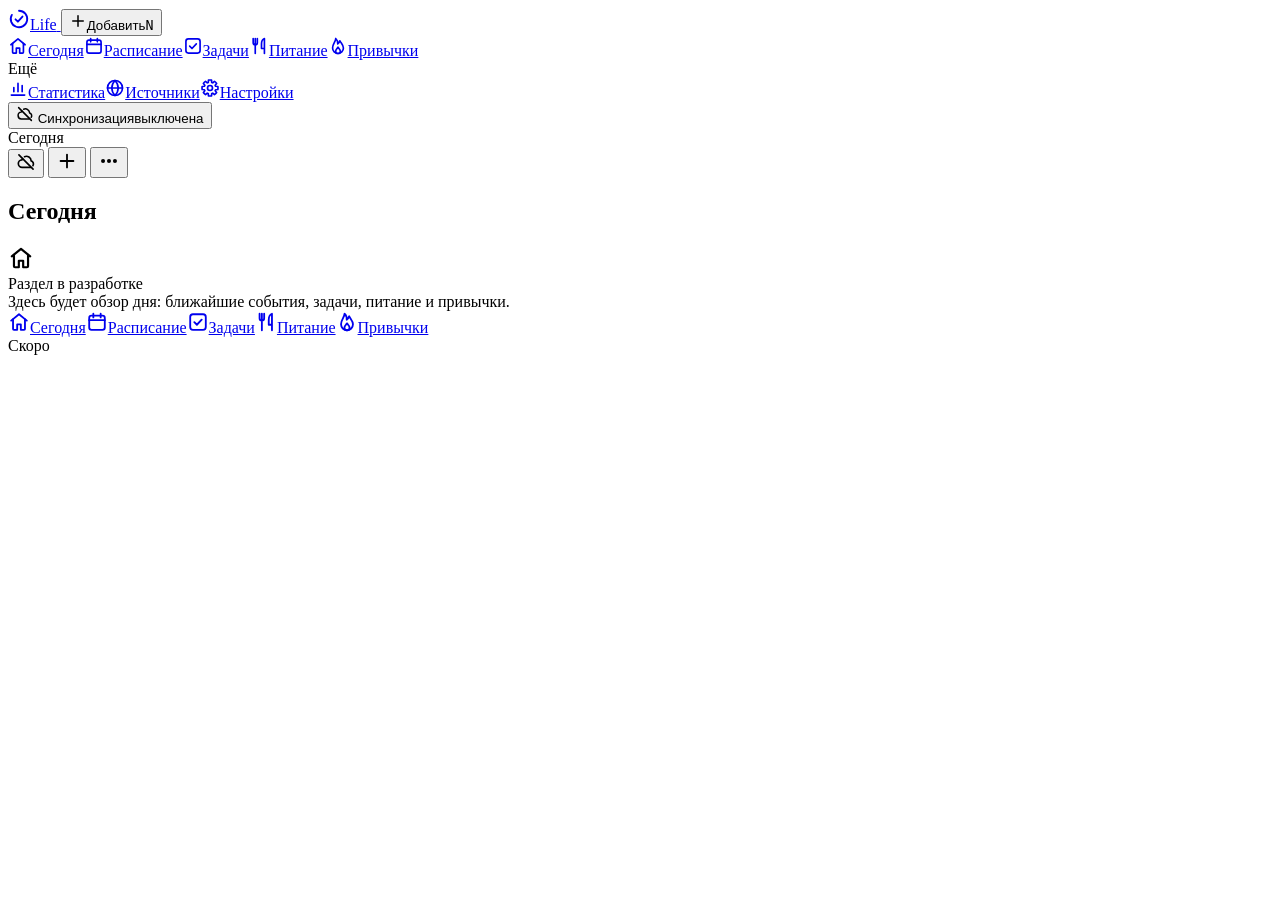
==== life/index.html @ 6d3d7e68 "life: WIP — оболочка, роутер, UI-библиотека, манифест, тесты логики Co-Authored-By: Claude Opus 5.5 " ====
<!doctype html>
<html lang="ru" data-theme="dark">
<head>
<meta charset="utf-8">
<meta name="viewport" content="width=device-width, initial-scale=1, viewport-fit=cover">
<title>Life</title>
<meta name="description" content="Life — личный менеджер: расписание и пары, задачи, питание, вода, привычки и напоминания. Работает офлайн на телефоне и ПК.">
<meta name="color-scheme" content="dark light">
<meta name="theme-color" content="#000000" media="(prefers-color-scheme: dark)">
<meta name="theme-color" content="#f4f4f1" media="(prefers-color-scheme: light)">
<link rel="manifest" href="./manifest.webmanifest">
<link rel="icon" href="./icons/icon.svg" type="image/svg+xml">
<link rel="icon" href="./icons/icon-192.png" type="image/png" sizes="192x192">
<link rel="apple-touch-icon" href="./icons/apple-180.png">
<meta name="apple-mobile-web-app-capable" content="yes">
<meta name="mobile-web-app-capable" content="yes">
<meta name="apple-mobile-web-app-status-bar-style" content="black-translucent">
<meta name="apple-mobile-web-app-title" content="Life">
<meta name="format-detection" content="telephone=no">

<!-- Шрифт Rubik: подгружается без блокировки отрисовки; офлайн — системные шрифты. -->
<link rel="preconnect" href="https://fonts.googleapis.com">
<link rel="preconnect" href="https://fonts.gstatic.com" crossorigin>
<link rel="stylesheet" href="https://fonts.googleapis.com/css2?family=Rubik:wght@400;500;600;700&display=swap" crossorigin="anonymous" media="print" onload="this.media='all'">

<script>
  // Тема до загрузки стилей — без «вспышки». Настоящие настройки хранятся в IndexedDB.
  (function () {
    try {
      var t = localStorage.getItem('life-theme');
      if (t === 'dark' || t === 'light' || t === 'auto') document.documentElement.setAttribute('data-theme', t);
    } catch (e) { /* localStorage недоступен */ }
  })();
  // Ошибки загрузки модулей (до запуска приложения) — показываем человеку, а не белый экран.
  window.addEventListener('error', function (e) {
    if (window.__lifeBooted) return;
    var t = e && e.target;
    var isScript = t && t.tagName === 'SCRIPT';
    if (!isScript && !(e && e.message)) return;
    var view = document.getElementById('view');
    if (!view) return;
    var msg = isScript ? 'Не удалось загрузить файл: ' + (t.src || '') : String(e.message || '');
    view.innerHTML = '';
    var box = document.createElement('div');
    box.className = 'boot-error';
    var h = document.createElement('b');
    h.textContent = 'Приложение не запустилось';
    var p = document.createElement('div');
    p.className = 'small';
    p.textContent = msg;
    var b = document.createElement('button');
    b.className = 'btn primary';
    b.type = 'button';
    b.textContent = 'Перезагрузить';
    b.onclick = function () { location.reload(); };
    box.append(h, p, b);
    view.append(box);
  }, true);
</script>
<link rel="stylesheet" href="./css/app.css">
<link rel="modulepreload" href="./js/app.js">
</head>
<body>
<div class="app" id="app">
  <aside class="sidebar" id="sidebar"></aside>
  <div class="main-col">
    <header class="topbar" id="topbar"></header>
    <main class="view" id="view" tabindex="-1">
      <div class="boot" aria-busy="true">
        <svg class="boot-logo" width="44" height="44" viewBox="0 0 24 24" fill="none" stroke="currentColor" stroke-width="2" stroke-linecap="round" stroke-linejoin="round" aria-hidden="true"><path d="M12 3a9 9 0 1 1-7.8 4.5"/><path d="m8.2 12.3 2.6 2.6 5-5.6"/></svg>
        <span>Загрузка…</span>
      </div>
    </main>
  </div>
  <nav class="tabbar" id="tabbar" aria-label="Основные разделы"></nav>
</div>
<div id="sheets"></div>
<div class="toasts" id="toasts" aria-live="polite"></div>

<noscript>
  <div class="noscript">
    <b>Нужен JavaScript</b>
    <p>Life — веб-приложение и без JavaScript не работает. Включите его в настройках браузера и обновите страницу.</p>
  </div>
</noscript>

<script type="module" src="./js/app.js"></script>
</body>
</html>
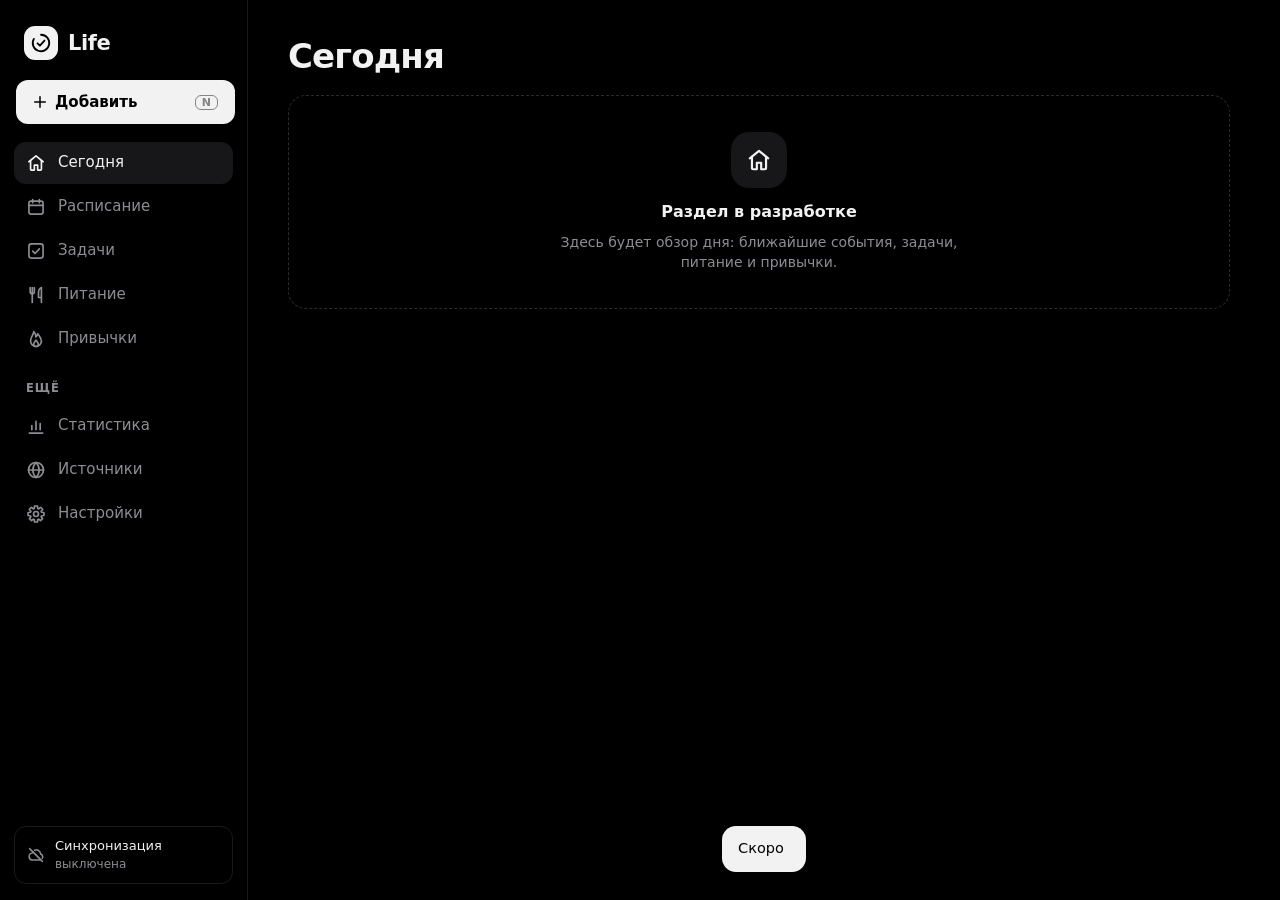
==== commit b863fd3e: "life: ядро интегрировано, CSS страниц, кеш Intl в zonedToMs Co-Authored-By: Claude Opus 5.5 <noreply" ====
--- a/life/index.html
+++ b/life/index.html
@@ -58,6 +58,14 @@
   }, true);
 </script>
 <link rel="stylesheet" href="./css/app.css">
+<link rel="stylesheet" href="./css/pages/today.css">
+<link rel="stylesheet" href="./css/pages/schedule.css">
+<link rel="stylesheet" href="./css/pages/tasks.css">
+<link rel="stylesheet" href="./css/pages/food.css">
+<link rel="stylesheet" href="./css/pages/habits.css">
+<link rel="stylesheet" href="./css/pages/stats.css">
+<link rel="stylesheet" href="./css/pages/sources.css">
+<link rel="stylesheet" href="./css/pages/settings.css">
 <link rel="modulepreload" href="./js/app.js">
 </head>
 <body>
--- a/life/css/app.css
+++ b/life/css/app.css
@@ -0,0 +1,1710 @@
+/* Life — дизайн-система.
+ * Тёмная тема по умолчанию (как sempik.github.io: чёрный фон, белый текст, Rubik),
+ * светлая — [data-theme=light], «как в системе» — [data-theme=auto] + prefers-color-scheme.
+ * Mobile-first; ≥ 900px — сайдбар вместо нижней панели.
+ */
+
+/* ===================================================================== */
+/* Токены                                                                */
+/* ===================================================================== */
+
+:root {
+  --font: "Rubik", system-ui, -apple-system, "Segoe UI", Roboto, "Helvetica Neue", Arial, sans-serif;
+  --font-num: var(--font);
+
+  --bg: #000000;
+  --bg-blur: rgba(0, 0, 0, 0.72);
+  --surface: #0e0e10;
+  --surface-2: #17171a;
+  --surface-3: #222226;
+  --line: #ffffff1a;
+  --line-2: #ffffff2b;
+  --text: #f2f2f2;
+  --text-2: #c9c9cc;
+  --muted: #8d8d93;
+  --on-text: #000000;          /* текст поверх var(--text) (инверсные кнопки) */
+
+  --accent: #a9c7ff;
+  --accent-soft: rgba(169, 199, 255, 0.16);
+  --ok: #6fdc8c;
+  --ok-soft: rgba(111, 220, 140, 0.14);
+  --warn: #f2c063;
+  --warn-soft: rgba(242, 192, 99, 0.14);
+  --bad: #ff7b72;
+  --bad-soft: rgba(255, 123, 114, 0.14);
+  --bad-strong: #d93f3f;       /* фон кнопок «опасное действие» (белый текст) */
+  --info: #7cc4ff;
+  --info-soft: rgba(124, 196, 255, 0.14);
+
+  --c-class: #8fb0ff;
+  --c-meeting: #f5b971;
+  --c-workout: #6fd8a0;
+  --c-other: #c4a7ff;
+
+  --radius: 18px;
+  --radius-sm: 12px;
+  --radius-xs: 8px;
+  --shadow: 0 18px 40px -18px rgba(0, 0, 0, 0.85), 0 2px 6px rgba(0, 0, 0, 0.35);
+  --shadow-sm: 0 4px 14px -6px rgba(0, 0, 0, 0.6);
+  --backdrop: rgba(0, 0, 0, 0.55);
+
+  --topbar-h: 52px;
+  --tabbar-h: 62px;
+  --sidebar-w: 248px;
+  --content-max: 1100px;
+  --gutter: 16px;
+  --ease: cubic-bezier(0.2, 0.8, 0.2, 1);
+
+  --safe-top: env(safe-area-inset-top, 0px);
+  --safe-bottom: env(safe-area-inset-bottom, 0px);
+  --safe-left: env(safe-area-inset-left, 0px);
+  --safe-right: env(safe-area-inset-right, 0px);
+
+  color-scheme: dark;
+}
+
+:root[data-theme="light"] {
+  --bg: #f4f4f1;
+  --bg-blur: rgba(244, 244, 241, 0.8);
+  --surface: #ffffff;
+  --surface-2: #f0f0ed;
+  --surface-3: #e6e6e2;
+  --line: #0000001a;
+  --line-2: #0000002b;
+  --text: #121214;
+  --text-2: #3a3a3f;
+  --muted: #6c6c72;
+  --on-text: #ffffff;
+  --accent: #2f5fd0;
+  --accent-soft: rgba(47, 95, 208, 0.13);
+  --ok: #187a42;
+  --ok-soft: rgba(27, 138, 75, 0.12);
+  --warn: #935f00;
+  --warn-soft: rgba(201, 132, 0, 0.14);
+  --bad: #cc3b33;
+  --bad-soft: rgba(204, 59, 51, 0.11);
+  --bad-strong: #c8322b;
+  --info: #1f6fbf;
+  --info-soft: rgba(31, 111, 191, 0.12);
+  --c-class: #3d6ee0;
+  --c-meeting: #c47712;
+  --c-workout: #1c9a5d;
+  --c-other: #8053cf;
+  --shadow: 0 18px 40px -20px rgba(20, 20, 30, 0.35), 0 2px 6px rgba(20, 20, 30, 0.08);
+  --shadow-sm: 0 4px 14px -8px rgba(20, 20, 30, 0.3);
+  --backdrop: rgba(20, 20, 24, 0.32);
+  color-scheme: light;
+}
+
+@media (prefers-color-scheme: light) {
+  :root[data-theme="auto"] {
+    --bg: #f4f4f1;
+    --bg-blur: rgba(244, 244, 241, 0.8);
+    --surface: #ffffff;
+    --surface-2: #f0f0ed;
+    --surface-3: #e6e6e2;
+    --line: #0000001a;
+    --line-2: #0000002b;
+    --text: #121214;
+    --text-2: #3a3a3f;
+    --muted: #6c6c72;
+    --on-text: #ffffff;
+    --accent: #2f5fd0;
+    --accent-soft: rgba(47, 95, 208, 0.13);
+    --ok: #187a42;
+    --ok-soft: rgba(27, 138, 75, 0.12);
+    --warn: #935f00;
+    --warn-soft: rgba(201, 132, 0, 0.14);
+    --bad: #cc3b33;
+    --bad-soft: rgba(204, 59, 51, 0.11);
+    --bad-strong: #c8322b;
+    --info: #1f6fbf;
+    --info-soft: rgba(31, 111, 191, 0.12);
+    --c-class: #3d6ee0;
+    --c-meeting: #c47712;
+    --c-workout: #1c9a5d;
+    --c-other: #8053cf;
+    --shadow: 0 18px 40px -20px rgba(20, 20, 30, 0.35), 0 2px 6px rgba(20, 20, 30, 0.08);
+    --shadow-sm: 0 4px 14px -8px rgba(20, 20, 30, 0.3);
+    --backdrop: rgba(20, 20, 24, 0.32);
+    color-scheme: light;
+  }
+}
+
+/* Цвет по типу события: .type-class и т. п. задают --tc для .dot, .tl-item, .wg-ev… */
+.type-class { --tc: var(--c-class); }
+.type-meeting { --tc: var(--c-meeting); }
+.type-workout { --tc: var(--c-workout); }
+.type-other { --tc: var(--c-other); }
+
+/* ===================================================================== */
+/* База                                                                  */
+/* ===================================================================== */
+
+*, *::before, *::after { box-sizing: border-box; }
+
+html {
+  -webkit-text-size-adjust: 100%;
+  text-size-adjust: 100%;
+  -webkit-tap-highlight-color: transparent;
+  background: var(--bg);
+}
+
+body {
+  margin: 0;
+  min-height: 100vh;
+  min-height: 100dvh;
+  background: var(--bg);
+  color: var(--text);
+  font-family: var(--font);
+  font-size: 15px;
+  line-height: 1.45;
+  -webkit-font-smoothing: antialiased;
+  -moz-osx-font-smoothing: grayscale;
+  overflow-x: hidden;
+}
+
+h1, h2, h3, h4, p { margin: 0; }
+h1, h2, h3, h4 { font-weight: 600; letter-spacing: -0.01em; line-height: 1.2; }
+h2 { font-size: 20px; }
+h3 { font-size: 17px; }
+a { color: inherit; text-decoration: none; }
+.link, .prose a { color: var(--accent); text-decoration: underline; text-underline-offset: 2px; text-decoration-thickness: 1px; }
+img, svg { display: block; }
+svg.ico { flex: none; }
+button { font: inherit; color: inherit; }
+input, select, textarea { font: inherit; color: inherit; }
+kbd {
+  font-family: var(--font);
+  font-size: 11px;
+  font-weight: 600;
+  padding: 1px 6px;
+  border-radius: 6px;
+  border: 1px solid currentColor;
+  opacity: 0.55;
+}
+hr { border: 0; border-top: 1px solid var(--line); margin: 4px 0; }
+[hidden] { display: none !important; }
+::selection { background: var(--accent-soft); }
+
+:focus { outline: none; }
+:focus-visible {
+  outline: 2px solid var(--accent);
+  outline-offset: 2px;
+  border-radius: 6px;
+}
+
+/* Тонкие скроллбары на ПК */
+@media (pointer: fine) {
+  * { scrollbar-width: thin; scrollbar-color: var(--line-2) transparent; }
+  ::-webkit-scrollbar { width: 10px; height: 10px; }
+  ::-webkit-scrollbar-thumb { background: var(--line-2); border-radius: 10px; border: 3px solid transparent; background-clip: padding-box; }
+  ::-webkit-scrollbar-track { background: transparent; }
+  html { scrollbar-gutter: stable; }
+}
+
+/* ===================================================================== */
+/* Каркас: шапка, контент, нижняя панель, сайдбар                        */
+/* ===================================================================== */
+
+.app { min-height: 100vh; min-height: 100dvh; }
+.main-col { min-width: 0; }
+
+.sidebar { display: none; }
+
+.topbar {
+  position: sticky;
+  top: 0;
+  z-index: 40;
+  display: flex;
+  align-items: center;
+  gap: 2px;
+  height: calc(var(--topbar-h) + var(--safe-top));
+  padding: var(--safe-top) max(8px, var(--safe-right)) 0 max(var(--gutter), var(--safe-left));
+  background: var(--bg-blur);
+  -webkit-backdrop-filter: saturate(1.6) blur(18px);
+  backdrop-filter: saturate(1.6) blur(18px);
+  border-bottom: 1px solid transparent;
+  transition: border-color 0.2s;
+}
+.topbar.scrolled { border-bottom-color: var(--line); }
+.topbar-title {
+  flex: 1;
+  min-width: 0;
+  font-size: 17px;
+  font-weight: 600;
+  white-space: nowrap;
+  overflow: hidden;
+  text-overflow: ellipsis;
+  opacity: 0;
+  transform: translateY(6px);
+  transition: opacity 0.2s, transform 0.25s var(--ease);
+}
+.topbar.show-title .topbar-title { opacity: 1; transform: none; }
+.topbar .icon-btn[data-sync-status] { color: var(--muted); }
+.topbar .icon-btn[data-sync-status][data-state="error"] { color: var(--bad); }
+.topbar .icon-btn[data-more].active { background: var(--surface-2); color: var(--text); }
+
+.view {
+  display: block;
+  width: 100%;
+  max-width: var(--content-max);
+  margin: 0 auto;
+  padding: 4px max(var(--gutter), var(--safe-right)) calc(var(--tabbar-h) + var(--safe-bottom) + 28px) max(var(--gutter), var(--safe-left));
+}
+.view:focus { outline: none; }
+.view-root:has(.fab) { padding-bottom: 72px; }
+
+.tabbar {
+  position: fixed;
+  left: 0;
+  right: 0;
+  bottom: 0;
+  z-index: 45;
+  display: flex;
+  justify-content: space-around;
+  padding: 6px max(6px, var(--safe-right)) calc(6px + var(--safe-bottom)) max(6px, var(--safe-left));
+  background: var(--bg-blur);
+  -webkit-backdrop-filter: saturate(1.6) blur(18px);
+  backdrop-filter: saturate(1.6) blur(18px);
+  border-top: 1px solid var(--line);
+}
+.tab {
+  flex: 1 1 0;
+  min-width: 0;
+  max-width: 120px;
+  display: flex;
+  flex-direction: column;
+  align-items: center;
+  gap: 3px;
+  padding: 2px 0;
+  color: var(--muted);
+  font-size: 10.5px;
+  font-weight: 500;
+  letter-spacing: 0.01em;
+  border-radius: 14px;
+  transition: color 0.15s;
+  user-select: none;
+  -webkit-user-select: none;
+}
+.tab .ico {
+  width: 56px;
+  height: 30px;
+  padding: 4px 17px;
+  border-radius: 999px;
+  transition: background 0.2s, transform 0.2s var(--ease);
+}
+.tab span { max-width: 100%; overflow: hidden; text-overflow: ellipsis; white-space: nowrap; }
+.tab:active .ico { transform: scale(0.92); }
+.tab.on { color: var(--text); }
+.tab.on .ico { background: var(--surface-3); }
+.tab:focus-visible { outline-offset: -2px; }
+
+.offline-badge {
+  display: inline-flex;
+  align-items: center;
+  gap: 5px;
+  padding: 3px 9px 3px 7px;
+  border-radius: 999px;
+  background: var(--warn-soft);
+  color: var(--warn);
+  font-size: 12px;
+  font-weight: 600;
+  margin-right: 4px;
+  white-space: nowrap;
+}
+
+/* Загрузка и ошибка запуска */
+.boot {
+  min-height: 60vh;
+  display: flex;
+  flex-direction: column;
+  align-items: center;
+  justify-content: center;
+  gap: 14px;
+  color: var(--muted);
+}
+.boot-logo { color: var(--text); animation: boot-pulse 1.4s ease-in-out infinite; }
+@keyframes boot-pulse { 50% { opacity: 0.35; transform: scale(0.94); } }
+.boot-error {
+  margin: 40px auto;
+  max-width: 520px;
+  display: flex;
+  flex-direction: column;
+  gap: 12px;
+  align-items: flex-start;
+  padding: 18px;
+  border: 1px solid var(--line);
+  border-radius: var(--radius);
+  background: var(--surface);
+}
+.boot-error .small { word-break: break-word; }
+.noscript {
+  position: fixed;
+  inset: 0;
+  z-index: 999;
+  display: flex;
+  flex-direction: column;
+  justify-content: center;
+  gap: 8px;
+  padding: 32px;
+  background: #000;
+  color: #f2f2f2;
+  font-family: system-ui, sans-serif;
+}
+
+@media (min-width: 900px) {
+  .app {
+    display: grid;
+    grid-template-columns: var(--sidebar-w) minmax(0, 1fr);
+  }
+  .tabbar, .topbar, .mobile-only { display: none !important; }
+  .view { padding: 36px 40px 72px; }
+
+  .sidebar {
+    position: sticky;
+    top: 0;
+    height: 100vh;
+    height: 100dvh;
+    display: flex;
+    flex-direction: column;
+    gap: 2px;
+    padding: 22px 14px 16px;
+    border-right: 1px solid var(--line);
+    background: var(--bg);
+    overflow-y: auto;
+  }
+}
+@media (max-width: 899.98px) {
+  .desktop-only { display: none !important; }
+}
+
+.sb-logo {
+  display: flex;
+  align-items: center;
+  gap: 10px;
+  padding: 4px 10px 18px;
+  font-size: 21px;
+  font-weight: 700;
+  letter-spacing: -0.02em;
+}
+.sb-logo-mark {
+  display: grid;
+  place-items: center;
+  width: 34px;
+  height: 34px;
+  border-radius: 11px;
+  background: var(--text);
+  color: var(--on-text);
+}
+.sb-add { margin: 0 2px 16px; justify-content: flex-start; }
+.sb-add span { flex: 1; text-align: left; }
+.sb-add kbd { opacity: 0.45; }
+.sb-nav { display: flex; flex-direction: column; gap: 2px; }
+.sb-group {
+  padding: 18px 12px 6px;
+  font-size: 11.5px;
+  font-weight: 600;
+  letter-spacing: 0.08em;
+  text-transform: uppercase;
+  color: var(--muted);
+}
+.nav-item {
+  display: flex;
+  align-items: center;
+  gap: 12px;
+  height: 42px;
+  padding: 0 12px;
+  border-radius: var(--radius-sm);
+  color: var(--muted);
+  font-weight: 500;
+  transition: background 0.15s, color 0.15s;
+}
+.nav-item:hover { background: var(--surface-2); color: var(--text); }
+.nav-item.on { background: var(--surface-2); color: var(--text); }
+.nav-item.on .ico { color: var(--text); }
+.sb-foot {
+  margin-top: auto;
+  padding-top: 16px;
+  display: flex;
+  flex-direction: column;
+  gap: 8px;
+  align-items: flex-start;
+}
+.sb-sync {
+  width: 100%;
+  display: flex;
+  align-items: center;
+  gap: 10px;
+  padding: 10px 12px;
+  border: 1px solid var(--line);
+  border-radius: var(--radius-sm);
+  background: transparent;
+  color: var(--muted);
+  text-align: left;
+  cursor: pointer;
+  transition: background 0.15s, color 0.15s;
+}
+.sb-sync:hover { background: var(--surface-2); color: var(--text); }
+.sb-sync-text { display: flex; flex-direction: column; min-width: 0; }
+.sb-sync-title { font-size: 13px; font-weight: 500; color: var(--text); }
+.sb-sync-sub { font-size: 12px; white-space: nowrap; overflow: hidden; text-overflow: ellipsis; max-width: 170px; }
+.sb-sync[data-state="idle"] .sync-ico { color: var(--ok); }
+.sb-sync[data-state="error"] .sync-ico { color: var(--bad); }
+[data-state="syncing"] .sync-ico .ico { animation: spin 1s linear infinite; }
+
+/* ===================================================================== */
+/* Страница и раскладка                                                  */
+/* ===================================================================== */
+
+.page {
+  display: flex;
+  flex-direction: column;
+  gap: 16px;
+  animation: page-in 0.28s var(--ease) both;
+}
+@keyframes page-in { from { opacity: 0; transform: translateY(8px); } }
+
+.page-head {
+  display: flex;
+  align-items: flex-end;
+  flex-wrap: wrap;
+  gap: 10px 12px;
+  padding-top: 2px;
+}
+.page-head h1 {
+  font-size: 30px;
+  font-weight: 700;
+  letter-spacing: -0.025em;
+  line-height: 1.1;
+  min-width: 0;
+}
+.page-head .sub, .page-sub { color: var(--muted); font-size: 14px; margin-top: 4px; }
+.page-head .actions, .actions {
+  display: flex;
+  align-items: center;
+  gap: 8px;
+  margin-left: auto;
+  flex-wrap: wrap;
+}
+@media (min-width: 900px) {
+  .page { gap: 20px; }
+  .page-head h1 { font-size: 34px; }
+}
+
+.card {
+  background: var(--surface);
+  border: 1px solid var(--line);
+  border-radius: var(--radius);
+  padding: 16px;
+  min-width: 0;
+}
+.card.flat { background: transparent; }
+.card.pad-0 { padding: 0; }
+a.card, button.card, .card[data-act] { cursor: pointer; transition: border-color 0.15s, background 0.15s, transform 0.15s; text-align: left; width: 100%; }
+a.card:hover, button.card:hover, .card[data-act]:hover { border-color: var(--line-2); }
+.card-head {
+  display: flex;
+  align-items: center;
+  gap: 8px;
+  margin-bottom: 12px;
+  min-height: 28px;
+}
+.card-title {
+  flex: 1;
+  min-width: 0;
+  font-size: 15px;
+  font-weight: 600;
+  display: flex;
+  align-items: center;
+  gap: 8px;
+}
+.card-title .ico { color: var(--muted); }
+.card-head .actions { margin-left: auto; gap: 4px; }
+
+.grid {
+  display: grid;
+  gap: 14px;
+  grid-template-columns: repeat(auto-fill, minmax(min(100%, 320px), 1fr));
+  align-items: start;
+}
+.grid > .full, .grid > .wide { grid-column: 1 / -1; }
+.grid.two { grid-template-columns: repeat(auto-fill, minmax(min(100%, 420px), 1fr)); }
+
+.stack { display: flex; flex-direction: column; gap: 12px; min-width: 0; }
+.stack.sm { gap: 6px; }
+.stack.lg { gap: 20px; }
+.row { display: flex; align-items: center; gap: 8px; min-width: 0; }
+.row.wrap { flex-wrap: wrap; }
+.row.top { align-items: flex-start; }
+.row.between { justify-content: space-between; }
+.row > .grow, .grow { flex: 1; min-width: 0; }
+.spacer { flex: 1 1 auto; }
+
+/* ===================================================================== */
+/* Списки                                                                */
+/* ===================================================================== */
+
+.list { display: flex; flex-direction: column; min-width: 0; }
+.list > .item + .item { border-top: 1px solid var(--line); }
+.list.gap { gap: 8px; }
+.list.gap > .item + .item { border-top: 0; }
+
+.item {
+  display: flex;
+  align-items: center;
+  gap: 12px;
+  min-height: 52px;
+  padding: 10px 0;
+  min-width: 0;
+  text-align: left;
+}
+.list.gap > .item { padding: 12px 14px; border: 1px solid var(--line); border-radius: var(--radius-sm); background: var(--surface); }
+a.item, button.item, .item[data-act] {
+  cursor: pointer;
+  width: 100%;
+  background: none;
+  border: 0;
+  color: inherit;
+  border-radius: var(--radius-xs);
+  transition: background 0.15s;
+}
+@media (hover: hover) {
+  a.item:hover, button.item:hover, .item[data-act]:hover { background: var(--surface-2); }
+  .card .list > a.item:hover, .card .list > button.item:hover, .card .list > .item[data-act]:hover {
+    background: var(--surface-2);
+    margin: 0 -8px;
+    padding-left: 8px;
+    padding-right: 8px;
+    width: calc(100% + 16px);
+  }
+}
+.item-icon {
+  flex: none;
+  display: grid;
+  place-items: center;
+  width: 38px;
+  height: 38px;
+  border-radius: 12px;
+  background: var(--surface-2);
+  color: var(--text);
+  font-size: 19px;
+  line-height: 1;
+}
+.item-main { flex: 1; min-width: 0; display: flex; flex-direction: column; gap: 2px; }
+.item-title { font-weight: 500; overflow-wrap: anywhere; }
+.item-sub { color: var(--muted); font-size: 13px; overflow-wrap: anywhere; }
+.item-side {
+  flex: none;
+  display: flex;
+  align-items: center;
+  gap: 6px;
+  color: var(--muted);
+  font-size: 13px;
+  font-variant-numeric: tabular-nums;
+}
+.item.done .item-title { color: var(--muted); text-decoration: line-through; text-decoration-color: var(--line-2); }
+.item.muted-item { opacity: 0.6; }
+
+/* ===================================================================== */
+/* Кнопки                                                                */
+/* ===================================================================== */
+
+.btn {
+  display: inline-flex;
+  align-items: center;
+  justify-content: center;
+  gap: 8px;
+  height: 44px;
+  padding: 0 16px;
+  border-radius: var(--radius-sm);
+  border: 1px solid var(--line-2);
+  background: var(--surface-2);
+  color: var(--text);
+  font-size: 15px;
+  font-weight: 500;
+  line-height: 1;
+  white-space: nowrap;
+  cursor: pointer;
+  user-select: none;
+  -webkit-user-select: none;
+  transition: background 0.15s, border-color 0.15s, color 0.15s, transform 0.1s, opacity 0.15s;
+  position: relative;
+  text-decoration: none;
+}
+.btn:hover { background: var(--surface-3); }
+.btn:active { transform: scale(0.98); }
+.btn:disabled, .btn[aria-disabled="true"] { opacity: 0.45; cursor: default; pointer-events: none; }
+.btn.primary {
+  background: var(--text);
+  color: var(--on-text);
+  border-color: transparent;
+  font-weight: 600;
+}
+.btn.primary:hover { background: var(--text-2); }
+.btn.ghost { background: transparent; border-color: transparent; }
+.btn.ghost:hover { background: var(--surface-2); }
+.btn.danger { color: var(--bad); }
+.btn.danger:hover { background: var(--bad-soft); border-color: transparent; }
+.btn.primary.danger { background: var(--bad-strong); color: #fff; }
+.btn.primary.danger:hover { filter: brightness(1.08); background: var(--bad-strong); }
+.btn.sm { height: 34px; padding: 0 12px; font-size: 14px; border-radius: 10px; gap: 6px; }
+.btn.lg { height: 52px; padding: 0 22px; font-size: 16px; border-radius: 14px; }
+.btn.block { display: flex; width: 100%; }
+.btn .ico { margin: 0 -2px; }
+.btn.loading { color: transparent !important; pointer-events: none; }
+.btn.loading::after {
+  content: "";
+  position: absolute;
+  width: 18px;
+  height: 18px;
+  border-radius: 50%;
+  border: 2px solid var(--on-text);
+  border-right-color: transparent;
+  animation: spin 0.7s linear infinite;
+}
+.btn:not(.primary).loading::after { border-color: var(--text); border-right-color: transparent; }
+
+.icon-btn {
+  display: inline-grid;
+  place-items: center;
+  flex: none;
+  width: 40px;
+  height: 40px;
+  padding: 0;
+  border: 0;
+  border-radius: 999px;
+  background: transparent;
+  color: var(--text);
+  cursor: pointer;
+  transition: background 0.15s, color 0.15s, transform 0.1s;
+  position: relative;
+}
+.icon-btn:hover { background: var(--surface-2); }
+.icon-btn:active { transform: scale(0.94); }
+.icon-btn.sm { width: 32px; height: 32px; }
+.icon-btn.sm .ico { width: 18px; height: 18px; }
+.icon-btn.on { background: var(--text); color: var(--on-text); }
+.icon-btn.bordered { border: 1px solid var(--line-2); }
+.icon-btn.danger { color: var(--bad); }
+.icon-btn:disabled { opacity: 0.4; pointer-events: none; }
+
+.fab {
+  position: fixed;
+  z-index: 44;
+  right: max(18px, calc(var(--safe-right) + 12px));
+  bottom: calc(var(--tabbar-h) + var(--safe-bottom) + 16px);
+  display: grid;
+  place-items: center;
+  width: 56px;
+  height: 56px;
+  border: 0;
+  border-radius: 18px;
+  background: var(--text);
+  color: var(--on-text);
+  box-shadow: var(--shadow);
+  cursor: pointer;
+  transition: transform 0.15s var(--ease), filter 0.15s;
+}
+.fab:hover { filter: brightness(0.92); }
+.fab:active { transform: scale(0.94); }
+.fab .ico { width: 26px; height: 26px; }
+@media (min-width: 900px) {
+  .fab { right: 36px; bottom: 36px; }
+}
+
+/* ===================================================================== */
+/* Чипы, бейджи, переключатели                                           */
+/* ===================================================================== */
+
+.chips { display: flex; flex-wrap: wrap; gap: 8px; }
+.chips.scroll {
+  flex-wrap: nowrap;
+  overflow-x: auto;
+  scrollbar-width: none;
+  margin: 0 calc(-1 * var(--gutter));
+  padding: 0 var(--gutter);
+}
+.chips.scroll::-webkit-scrollbar { display: none; }
+.chip {
+  display: inline-flex;
+  align-items: center;
+  justify-content: center;
+  gap: 6px;
+  flex: none;
+  height: 36px;
+  padding: 0 14px;
+  border-radius: 999px;
+  border: 1px solid var(--line-2);
+  background: transparent;
+  color: var(--text);
+  font-size: 14px;
+  font-weight: 500;
+  white-space: nowrap;
+  cursor: pointer;
+  user-select: none;
+  -webkit-user-select: none;
+  transition: background 0.15s, color 0.15s, border-color 0.15s, transform 0.1s;
+}
+.chip:hover { background: var(--surface-2); }
+.chip:active { transform: scale(0.96); }
+.chip.on, .chip[aria-pressed="true"] { background: var(--text); color: var(--on-text); border-color: transparent; }
+.chip.sm { height: 28px; padding: 0 10px; font-size: 13px; }
+.chip .ico { width: 16px; height: 16px; }
+.chip .dot { margin-left: -2px; }
+
+.badge {
+  display: inline-flex;
+  align-items: center;
+  gap: 4px;
+  height: 22px;
+  padding: 0 8px;
+  border-radius: 999px;
+  background: var(--surface-3);
+  color: var(--text-2);
+  font-size: 12px;
+  font-weight: 600;
+  line-height: 1;
+  white-space: nowrap;
+  font-variant-numeric: tabular-nums;
+}
+.badge .ico { width: 13px; height: 13px; }
+.badge.ok { background: var(--ok-soft); color: var(--ok); }
+.badge.warn { background: var(--warn-soft); color: var(--warn); }
+.badge.bad { background: var(--bad-soft); color: var(--bad); }
+.badge.info { background: var(--info-soft); color: var(--info); }
+.badge.accent { background: var(--accent-soft); color: var(--accent); }
+.badge.solid { background: var(--text); color: var(--on-text); }
+
+.seg {
+  display: inline-flex;
+  align-self: flex-start;
+  padding: 3px;
+  gap: 2px;
+  border-radius: 13px;
+  background: var(--surface-2);
+  border: 1px solid var(--line);
+  max-width: 100%;
+  overflow-x: auto;
+  scrollbar-width: none;
+}
+.seg::-webkit-scrollbar { display: none; }
+.seg > button, .seg > a {
+  flex: 1 0 auto;
+  display: inline-flex;
+  align-items: center;
+  justify-content: center;
+  gap: 6px;
+  height: 32px;
+  padding: 0 14px;
+  border: 0;
+  border-radius: 10px;
+  background: transparent;
+  color: var(--muted);
+  font-size: 14px;
+  font-weight: 500;
+  white-space: nowrap;
+  cursor: pointer;
+  transition: background 0.15s, color 0.15s, box-shadow 0.15s;
+}
+.seg > button:hover, .seg > a:hover { color: var(--text); }
+.seg > .on { background: var(--surface-3); color: var(--text); box-shadow: var(--shadow-sm); }
+:root[data-theme="light"] .seg > .on { background: var(--surface); }
+@media (prefers-color-scheme: light) { :root[data-theme="auto"] .seg > .on { background: var(--surface); } }
+.seg.block { display: flex; width: 100%; align-self: stretch; }
+
+.tabs {
+  display: flex;
+  gap: 4px;
+  border-bottom: 1px solid var(--line);
+  overflow-x: auto;
+  scrollbar-width: none;
+}
+.tabs::-webkit-scrollbar { display: none; }
+.tabs > button, .tabs > a {
+  flex: none;
+  display: inline-flex;
+  align-items: center;
+  gap: 6px;
+  padding: 10px 12px 11px;
+  border: 0;
+  background: none;
+  color: var(--muted);
+  font-size: 15px;
+  font-weight: 500;
+  white-space: nowrap;
+  cursor: pointer;
+  box-shadow: inset 0 -2px 0 transparent;
+  transition: color 0.15s, box-shadow 0.15s;
+}
+.tabs > button:hover, .tabs > a:hover { color: var(--text); }
+.tabs > .on { color: var(--text); box-shadow: inset 0 -2px 0 var(--text); }
+
+/* ===================================================================== */
+/* Мелочи: KPI, текст, точки, чекбоксы, прогресс, пустые состояния        */
+/* ===================================================================== */
+
+.kpis { display: grid; grid-template-columns: repeat(auto-fit, minmax(104px, 1fr)); gap: 12px; }
+.kpi { display: flex; flex-direction: column; gap: 2px; min-width: 0; }
+.kpi-value {
+  font-size: 26px;
+  font-weight: 600;
+  letter-spacing: -0.02em;
+  line-height: 1.1;
+  font-variant-numeric: tabular-nums;
+  white-space: nowrap;
+}
+.kpi-value small, .kpi-unit { font-size: 14px; font-weight: 500; color: var(--muted); margin-left: 2px; letter-spacing: 0; }
+.kpi-label { font-size: 13px; color: var(--muted); }
+.kpi.ok .kpi-value { color: var(--ok); }
+.kpi.warn .kpi-value { color: var(--warn); }
+.kpi.bad .kpi-value { color: var(--bad); }
+
+.muted { color: var(--muted); }
+.small { font-size: 13px; }
+.tiny { font-size: 11.5px; }
+.num { font-variant-numeric: tabular-nums; }
+.strong { font-weight: 600; }
+.center { text-align: center; }
+.ellipsis { white-space: nowrap; overflow: hidden; text-overflow: ellipsis; min-width: 0; }
+.text-ok { color: var(--ok); }
+.text-warn { color: var(--warn); }
+.text-bad { color: var(--bad); }
+.text-accent { color: var(--accent); }
+.sr-only {
+  position: absolute !important;
+  width: 1px;
+  height: 1px;
+  padding: 0;
+  margin: -1px;
+  overflow: hidden;
+  clip: rect(0, 0, 0, 0);
+  white-space: nowrap;
+  border: 0;
+}
+
+.dot {
+  display: inline-block;
+  flex: none;
+  width: 8px;
+  height: 8px;
+  border-radius: 50%;
+  background: var(--tc, currentColor);
+}
+.dot.lg { width: 10px; height: 10px; }
+.dot.ok { background: var(--ok); }
+.dot.warn { background: var(--warn); }
+.dot.bad { background: var(--bad); }
+.dot.class { background: var(--c-class); }
+.dot.meeting { background: var(--c-meeting); }
+.dot.workout { background: var(--c-workout); }
+.dot.other { background: var(--c-other); }
+
+.check {
+  flex: none;
+  display: grid;
+  place-items: center;
+  width: 28px;
+  height: 28px;
+  padding: 0;
+  border-radius: 50%;
+  border: 2px solid var(--line-2);
+  background: transparent;
+  color: var(--on-text);
+  cursor: pointer;
+  position: relative;
+  transition: background 0.18s, border-color 0.18s, transform 0.12s;
+}
+.check:hover { border-color: var(--muted); }
+.check:active { transform: scale(0.9); }
+.check::after {
+  content: "";
+  width: 6px;
+  height: 11px;
+  margin-top: -3px;
+  border: solid currentColor;
+  border-width: 0 2.5px 2.5px 0;
+  transform: rotate(45deg) scale(0.4);
+  opacity: 0;
+  transition: transform 0.2s var(--ease), opacity 0.15s;
+}
+.check.on { background: var(--text); border-color: var(--text); }
+.check.on::after { opacity: 1; transform: rotate(45deg) scale(1); }
+.check > .ico { display: none; }
+.check.ok.on { background: var(--ok); border-color: var(--ok); }
+.check.prio-1 { border-color: var(--warn); }
+.check.prio-2 { border-color: var(--bad); }
+
+.progress {
+  position: relative;
+  height: 8px;
+  border-radius: 999px;
+  background: var(--surface-3);
+  overflow: hidden;
+}
+.progress > span, .progress > i {
+  display: block;
+  height: 100%;
+  border-radius: inherit;
+  background: var(--accent);
+  transition: width 0.5s var(--ease);
+}
+.progress.over > span { background: var(--warn); }
+.progress.thin { height: 5px; }
+.progress.thick { height: 12px; }
+
+.empty {
+  display: flex;
+  flex-direction: column;
+  align-items: center;
+  text-align: center;
+  gap: 8px;
+  padding: 36px 20px;
+  border: 1px dashed var(--line-2);
+  border-radius: var(--radius);
+  color: var(--muted);
+}
+.card .empty { border: 0; padding: 20px 8px; }
+.empty-icon {
+  display: grid;
+  place-items: center;
+  width: 56px;
+  height: 56px;
+  margin-bottom: 4px;
+  border-radius: 18px;
+  background: var(--surface-2);
+  color: var(--text);
+}
+.empty-title { color: var(--text); font-weight: 600; font-size: 16px; }
+.empty-text { max-width: 420px; font-size: 14px; }
+.empty-action { margin-top: 8px; }
+
+.alert {
+  display: flex;
+  align-items: flex-start;
+  gap: 10px;
+  padding: 12px 14px;
+  border-radius: var(--radius-sm);
+  border: 1px solid var(--line);
+  background: var(--surface-2);
+  color: var(--text);
+  font-size: 14px;
+  overflow-wrap: anywhere;
+}
+.alert > .ico { flex: none; margin-top: 1px; color: var(--muted); }
+.alert > div { flex: 1; min-width: 0; }
+.alert.warn { background: var(--warn-soft); border-color: transparent; }
+.alert.warn > .ico { color: var(--warn); }
+.alert.bad { background: var(--bad-soft); border-color: transparent; }
+.alert.bad > .ico { color: var(--bad); }
+.alert.info { background: var(--info-soft); border-color: transparent; }
+.alert.info > .ico { color: var(--info); }
+.alert.ok { background: var(--ok-soft); border-color: transparent; }
+.alert.ok > .ico { color: var(--ok); }
+.alert .btn { flex: none; }
+
+/* ===================================================================== */
+/* Поля ввода                                                            */
+/* ===================================================================== */
+
+.field { display: flex; flex-direction: column; gap: 6px; min-width: 0; }
+.field-label, .field > label {
+  font-size: 13px;
+  font-weight: 500;
+  color: var(--muted);
+}
+.field-label .req { color: var(--bad); }
+.field-hint { font-size: 12.5px; color: var(--muted); line-height: 1.35; }
+.field-error { font-size: 12.5px; color: var(--bad); font-weight: 500; }
+.field-control { position: relative; display: flex; align-items: center; min-width: 0; }
+.field-control > :not(.input-unit) { flex: 1 1 auto; min-width: 0; }
+.input-unit {
+  position: absolute;
+  right: 14px;
+  color: var(--muted);
+  font-size: 14px;
+  pointer-events: none;
+}
+.field-control:has(.input-unit) .input { padding-right: 48px; }
+
+.input {
+  display: block;
+  width: 100%;
+  min-width: 0;
+  height: 46px;
+  padding: 0 14px;
+  border-radius: var(--radius-sm);
+  border: 1px solid var(--line-2);
+  background: var(--surface-2);
+  color: var(--text);
+  font-size: 16px; /* iOS не увеличивает страницу при фокусе */
+  line-height: 1.3;
+  transition: border-color 0.15s, box-shadow 0.15s, background 0.15s;
+  -webkit-appearance: none;
+  appearance: none;
+}
+.input::placeholder { color: var(--muted); opacity: 0.8; }
+.input:hover { border-color: var(--muted); }
+.input:focus, .input:focus-visible {
+  outline: none;
+  border-color: var(--accent);
+  box-shadow: 0 0 0 3px var(--accent-soft);
+  border-radius: var(--radius-sm);
+}
+.field.invalid .input, .input[aria-invalid="true"] { border-color: var(--bad); }
+.field.invalid .input:focus { box-shadow: 0 0 0 3px var(--bad-soft); }
+textarea.input { height: auto; min-height: 92px; padding: 12px 14px; resize: vertical; line-height: 1.45; }
+select.input {
+  padding-right: 40px;
+  cursor: pointer;
+  background-image: url("data:image/svg+xml,%3Csvg xmlns='http://www.w3.org/2000/svg' width='20' height='20' viewBox='0 0 24 24' fill='none' stroke='%238d8d93' stroke-width='2' stroke-linecap='round' stroke-linejoin='round'%3E%3Cpath d='m6 9.5 6 6 6-6'/%3E%3C/svg%3E");
+  background-repeat: no-repeat;
+  background-position: right 12px center;
+}
+select.input option { background: var(--surface); color: var(--text); }
+input.input[type="date"], input.input[type="time"], input.input[type="datetime-local"] {
+  min-height: 46px;
+  text-align: left;
+}
+input.input::-webkit-date-and-time-value { text-align: left; }
+input.input::-webkit-calendar-picker-indicator { opacity: 0.6; cursor: pointer; }
+.input.sm { height: 36px; font-size: 15px; padding: 0 10px; border-radius: 10px; }
+.input-group { display: flex; gap: 8px; align-items: center; }
+.input-group > .input { flex: 1; }
+.search-input { position: relative; }
+.search-input > .ico { position: absolute; left: 13px; top: 50%; transform: translateY(-50%); color: var(--muted); pointer-events: none; }
+.search-input > .input { padding-left: 42px; }
+
+/* Переключатель (checkbox) */
+.switch { position: relative; display: inline-flex; flex: none; cursor: pointer; }
+.switch > input {
+  position: absolute;
+  inset: 0;
+  width: 100%;
+  height: 100%;
+  margin: 0;
+  opacity: 0;
+  cursor: pointer;
+  z-index: 1;
+}
+.switch-track {
+  position: relative;
+  width: 48px;
+  height: 28px;
+  border-radius: 999px;
+  background: var(--surface-3);
+  border: 1px solid var(--line-2);
+  transition: background 0.2s, border-color 0.2s;
+}
+.switch-thumb {
+  position: absolute;
+  top: 2px;
+  left: 2px;
+  width: 22px;
+  height: 22px;
+  border-radius: 50%;
+  background: var(--text);
+  box-shadow: 0 1px 3px rgba(0, 0, 0, 0.35);
+  transition: transform 0.22s var(--ease), background 0.2s;
+}
+.switch > input:checked + .switch-track { background: var(--text); border-color: var(--text); }
+.switch > input:checked + .switch-track .switch-thumb { transform: translateX(20px); background: var(--on-text); }
+.switch > input:focus-visible + .switch-track { box-shadow: 0 0 0 3px var(--accent-soft); border-color: var(--accent); }
+.switch > input:disabled + .switch-track { opacity: 0.5; }
+
+.switch-row {
+  display: flex;
+  align-items: center;
+  justify-content: space-between;
+  gap: 14px;
+  min-height: 46px;
+  cursor: pointer;
+}
+.switch-label { display: flex; flex-direction: column; gap: 2px; min-width: 0; }
+.field-label-text { font-size: 15px; font-weight: 500; color: var(--text); }
+
+/* ===================================================================== */
+/* Формы (ui.formSheet)                                                  */
+/* ===================================================================== */
+
+.form {
+  display: grid;
+  grid-template-columns: minmax(0, 1fr) minmax(0, 1fr);
+  gap: 16px 12px;
+  align-items: start;
+}
+.form > .field, .form > .alert { grid-column: span 1; }
+.form > .full, .form > .alert, .form > .form-error { grid-column: 1 / -1; }
+.form-intro { margin-bottom: 16px; color: var(--muted); font-size: 14px; }
+.form .check-field {
+  padding: 4px 14px;
+  border-radius: var(--radius-sm);
+  background: var(--surface-2);
+  border: 1px solid var(--line);
+}
+@media (max-width: 359px) {
+  .form > .field { grid-column: 1 / -1; }
+}
+
+.days { display: grid; grid-template-columns: repeat(7, minmax(0, 1fr)); gap: 6px; }
+.days .chip.day { padding: 0; height: 40px; min-width: 0; font-size: 13.5px; }
+
+.swatches { display: flex; flex-wrap: wrap; gap: 10px; }
+.swatch {
+  position: relative;
+  width: 34px;
+  height: 34px;
+  padding: 0;
+  border-radius: 50%;
+  border: 0;
+  background: var(--sw, transparent);
+  cursor: pointer;
+  transition: transform 0.12s;
+}
+.swatch:active { transform: scale(0.9); }
+.swatch.on { box-shadow: 0 0 0 2px var(--surface), 0 0 0 4px var(--text); }
+.swatch.none { border: 1.5px dashed var(--line-2); }
+.swatch.none::after {
+  content: "";
+  position: absolute;
+  left: 50%;
+  top: 6px;
+  bottom: 6px;
+  width: 1.5px;
+  background: var(--muted);
+  transform: translateX(-50%) rotate(45deg);
+}
+
+.emoji-field { display: flex; flex-direction: column; gap: 10px; }
+.emoji-input { width: 76px; height: 52px; text-align: center; font-size: 26px; padding: 0 6px; }
+.emoji-palette {
+  display: grid;
+  grid-template-columns: repeat(auto-fill, minmax(40px, 1fr));
+  gap: 2px;
+  padding: 6px;
+  border-radius: var(--radius-sm);
+  background: var(--surface-2);
+  border: 1px solid var(--line);
+}
+.emoji-palette > button {
+  height: 40px;
+  padding: 0;
+  border: 0;
+  border-radius: 10px;
+  background: transparent;
+  font-size: 22px;
+  line-height: 1;
+  cursor: pointer;
+  transition: background 0.12s, transform 0.1s;
+}
+.emoji-palette > button:hover { background: var(--surface-3); }
+.emoji-palette > button:active { transform: scale(0.9); }
+.emoji-palette > button.on { background: var(--surface-3); box-shadow: inset 0 0 0 1.5px var(--text); }
+
+/* ===================================================================== */
+/* Шторки и диалоги                                                      */
+/* ===================================================================== */
+
+html.sheet-open, html.sheet-open body { overflow: hidden; }
+@media (max-width: 899.98px) {
+  /* iOS: overflow:hidden у body не останавливает прокрутку — фиксируем body. */
+  html.sheet-open body {
+    position: fixed;
+    left: 0;
+    right: 0;
+    top: var(--scroll-lock-top, 0);
+  }
+}
+
+.sheet-layer {
+  position: fixed;
+  left: 0;
+  right: 0;
+  top: var(--vv-top, 0px);
+  height: var(--vv-h, 100%);
+  z-index: 100;
+  display: flex;
+  align-items: flex-end;
+  justify-content: center;
+}
+.sheet-backdrop {
+  position: absolute;
+  inset: 0;
+  background: var(--backdrop);
+  -webkit-backdrop-filter: blur(6px);
+  backdrop-filter: blur(6px);
+  opacity: 0;
+  transition: opacity 0.28s ease;
+}
+.sheet {
+  position: relative;
+  display: flex;
+  flex-direction: column;
+  width: 100%;
+  max-height: 92%;
+  background: var(--surface);
+  border: 1px solid var(--line);
+  border-bottom: 0;
+  border-radius: 24px 24px 0 0;
+  box-shadow: var(--shadow);
+  transform: translateY(100%);
+  transition: transform 0.34s var(--ease);
+  padding-bottom: var(--safe-bottom);
+  outline: none;
+  will-change: transform;
+}
+:root[data-theme="light"] .sheet { border-color: transparent; }
+.sheet.dragging { transition: none; }
+.sheet-layer.open .sheet-backdrop { opacity: 1; }
+.sheet-layer.open .sheet { transform: none; }
+.sheet-layer.closing { pointer-events: none; }
+
+.sheet-handle {
+  flex: none;
+  display: flex;
+  justify-content: center;
+  padding: 8px 0 0;
+  cursor: grab;
+  touch-action: none;
+}
+.sheet-handle > span { width: 40px; height: 5px; border-radius: 3px; background: var(--line-2); }
+.sheet-head {
+  flex: none;
+  display: flex;
+  align-items: center;
+  gap: 8px;
+  padding: 6px 10px 6px 20px;
+  min-height: 52px;
+  touch-action: none;
+}
+.sheet-title { flex: 1; min-width: 0; font-size: 19px; font-weight: 600; letter-spacing: -0.01em; }
+.sheet-close { color: var(--muted); }
+.sheet-body {
+  flex: 1 1 auto;
+  min-height: 0;
+  overflow-y: auto;
+  overscroll-behavior: contain;
+  -webkit-overflow-scrolling: touch;
+  padding: 4px 20px 22px;
+}
+.sheet-foot {
+  flex: none;
+  display: flex;
+  align-items: center;
+  flex-wrap: wrap;
+  gap: 8px;
+  padding: 12px 16px 12px;
+  border-top: 1px solid var(--line);
+  background: var(--surface);
+}
+.sheet-foot .spacer { flex: 1 1 0; min-width: 0; }
+.sheet-foot .btn.primary { min-width: 136px; }
+@media (max-width: 899.98px) {
+  .sheet-foot .btn.primary { flex: 1 1 auto; }
+  .sheet-foot .spacer { display: none; }
+  .sheet-foot .btn.ghost, .sheet-foot .btn.danger { flex: none; }
+}
+
+.sheet-confirm .sheet-body { padding-bottom: 18px; }
+/* Шторка без заголовка: крестик в углу, текст сразу сверху. */
+.sheet.no-title .sheet-head { position: absolute; top: 10px; right: 0; z-index: 1; min-height: 0; padding: 6px 10px; }
+.sheet.no-title .sheet-title { display: none; }
+.sheet.no-title .sheet-body { padding-top: 22px; padding-right: 60px; }
+.confirm-text { font-size: 16px; line-height: 1.5; color: var(--text); white-space: pre-line; }
+
+@media (min-width: 900px) {
+  .sheet-layer { align-items: center; padding: 24px; }
+  .sheet {
+    max-width: 560px;
+    max-height: min(86%, 860px);
+    border: 1px solid var(--line);
+    border-radius: 22px;
+    padding-bottom: 0;
+    opacity: 0;
+    transform: translateY(14px) scale(0.97);
+    transition: transform 0.26s var(--ease), opacity 0.2s ease;
+  }
+  .sheet.wide { max-width: 760px; }
+  .sheet.sheet-confirm { max-width: 440px; }
+  .sheet-layer.open .sheet { opacity: 1; transform: none; }
+  .sheet-handle { display: none; }
+  .sheet-head { padding: 14px 12px 6px 24px; touch-action: auto; }
+  .sheet-body { padding: 6px 24px 24px; }
+  .sheet-foot { padding: 14px 20px; border-radius: 0 0 22px 22px; }
+}
+
+/* «Ещё» и быстрое добавление */
+.more-list .item { padding: 12px 8px; border-radius: var(--radius-sm); }
+.more-list .item + .item { border-top: 0; }
+.quick-grid { display: grid; grid-template-columns: 1fr 1fr; gap: 10px; }
+.quick-btn {
+  display: flex;
+  flex-direction: column;
+  align-items: flex-start;
+  gap: 4px;
+  min-height: 112px;
+  padding: 14px;
+  border-radius: var(--radius);
+  border: 1px solid var(--line);
+  background: var(--surface-2);
+  text-align: left;
+  cursor: pointer;
+  transition: background 0.15s, border-color 0.15s, transform 0.12s;
+}
+.quick-btn:hover { background: var(--surface-3); border-color: var(--line-2); }
+.quick-btn:active { transform: scale(0.97); }
+.quick-btn:last-child:nth-child(odd) { grid-column: 1 / -1; min-height: 0; }
+.quick-ico {
+  display: grid;
+  place-items: center;
+  width: 42px;
+  height: 42px;
+  margin-bottom: 6px;
+  border-radius: 13px;
+  background: var(--text);
+  color: var(--on-text);
+}
+.quick-label { font-size: 15.5px; font-weight: 600; }
+.quick-sub { font-size: 12.5px; color: var(--muted); }
+
+/* ===================================================================== */
+/* Тосты                                                                 */
+/* ===================================================================== */
+
+.toasts {
+  position: fixed;
+  z-index: 300;
+  left: 50%;
+  bottom: calc(var(--tabbar-h) + var(--safe-bottom) + 14px);
+  transform: translateX(-50%);
+  width: min(calc(100vw - 24px), 460px);
+  display: flex;
+  flex-direction: column;
+  align-items: center;
+  gap: 8px;
+  pointer-events: none;
+}
+html.sheet-open .toasts { bottom: calc(var(--safe-bottom) + 84px); }
+.toast {
+  pointer-events: auto;
+  display: flex;
+  align-items: center;
+  gap: 10px;
+  max-width: 100%;
+  min-height: 46px;
+  padding: 10px 10px 10px 16px;
+  border-radius: 14px;
+  background: var(--text);
+  color: var(--on-text);
+  font-size: 14.5px;
+  font-weight: 500;
+  box-shadow: var(--shadow);
+  opacity: 0;
+  transform: translateY(14px) scale(0.98);
+  transition: opacity 0.22s ease, transform 0.26s var(--ease);
+}
+.toast.show { opacity: 1; transform: none; }
+.toast-text { flex: 1; min-width: 0; padding-right: 6px; overflow-wrap: anywhere; }
+.toast:not(:has(button)) { padding-right: 16px; }
+.toast-action {
+  flex: none;
+  height: 32px;
+  padding: 0 12px;
+  border: 0;
+  border-radius: 9px;
+  background: transparent;
+  color: inherit;
+  font-weight: 700;
+  cursor: pointer;
+  box-shadow: inset 0 0 0 1.5px currentColor;
+}
+.toast-action:hover { background: rgba(127, 127, 127, 0.18); }
+.toast-close {
+  flex: none;
+  display: grid;
+  place-items: center;
+  width: 30px;
+  height: 30px;
+  padding: 0;
+  border: 0;
+  border-radius: 8px;
+  background: transparent;
+  color: inherit;
+  opacity: 0.7;
+  cursor: pointer;
+}
+.toast.bad { background: var(--bad); color: #fff; }
+.toast.warn { background: var(--warn); color: #1a1200; }
+.toast.ok { background: var(--ok); color: #04140a; }
+@media (min-width: 900px) {
+  .toasts { bottom: 28px; left: calc(50% + var(--sidebar-w) / 2); }
+  html.sheet-open .toasts { bottom: 28px; left: 50%; }
+}
+
+/* ===================================================================== */
+/* Таймлайн дня                                                          */
+/* ===================================================================== */
+
+.timeline { display: flex; flex-direction: column; gap: 4px; min-width: 0; }
+.tl-item {
+  display: grid;
+  grid-template-columns: 50px minmax(0, 1fr);
+  column-gap: 12px;
+  align-items: start;
+  padding: 6px 0;
+  min-width: 0;
+}
+.tl-time {
+  padding-top: 9px;
+  text-align: right;
+  font-size: 13px;
+  font-weight: 500;
+  color: var(--text-2);
+  font-variant-numeric: tabular-nums;
+  line-height: 1.25;
+}
+.tl-time small, .tl-time .muted { display: block; font-size: 11.5px; color: var(--muted); font-weight: 400; }
+.tl-item > .tl-time + * {
+  position: relative;
+  min-width: 0;
+  padding: 8px 12px 8px 14px;
+  border-radius: var(--radius-sm);
+  background: var(--surface-2);
+  border-left: 3px solid var(--tc, var(--line-2));
+}
+.tl-item.past { opacity: 0.5; }
+.tl-item.now > .tl-time + * { box-shadow: inset 0 0 0 1px var(--tc, var(--line-2)); background: var(--surface-3); }
+.tl-item.now .tl-time { color: var(--text); font-weight: 600; }
+.tl-item[data-act], .tl-item > [data-act] { cursor: pointer; }
+.tl-now {
+  display: grid;
+  grid-template-columns: 50px minmax(0, 1fr);
+  column-gap: 12px;
+  align-items: center;
+  margin: 2px 0;
+  color: var(--accent);
+  font-size: 12px;
+  font-weight: 600;
+  font-variant-numeric: tabular-nums;
+}
+.tl-now > :first-child { grid-column: 1; grid-row: 1; text-align: right; padding: 0; color: inherit; font-size: 12px; }
+.tl-now::before, .tl-now::after { content: ""; grid-column: 2; grid-row: 1; background: currentColor; }
+.tl-now::before { justify-self: start; width: 8px; height: 8px; border-radius: 50%; margin-left: -1px; }
+.tl-now::after { height: 2px; border-radius: 2px; }
+
+/* ===================================================================== */
+/* Сетка недели (ПК)                                                     */
+/* Разметка: .week-grid[style="--hours:15"] > .wg-corner, 7× .wg-day,     */
+/*   .wg-hours > .wg-hour×N, 7× .wg-col > .wg-ev[style="--top:1.5;--len:1.5"] */
+/*   (--top/--len в часах от начала сетки; --col/--cols — колонки при наложении) */
+/* ===================================================================== */
+
+.week-grid {
+  --hour-h: 52px;
+  --hours: 16;
+  display: grid;
+  grid-template-columns: 46px repeat(7, minmax(0, 1fr));
+  border: 1px solid var(--line);
+  border-radius: var(--radius);
+  background: var(--surface);
+  overflow: hidden;
+  min-width: 0;
+}
+.wg-corner, .wg-day {
+  position: sticky;
+  top: 0;
+  z-index: 2;
+  background: var(--surface);
+  border-bottom: 1px solid var(--line);
+}
+.wg-day {
+  display: flex;
+  flex-direction: column;
+  align-items: center;
+  gap: 1px;
+  padding: 8px 2px;
+  border-left: 1px solid var(--line);
+  font-size: 12px;
+  color: var(--muted);
+  text-transform: lowercase;
+  cursor: default;
+}
+.wg-day b, .wg-day strong { font-size: 17px; font-weight: 600; color: var(--text); font-variant-numeric: tabular-nums; }
+.wg-day.today { color: var(--text); }
+.wg-day.today b, .wg-day.today strong {
+  display: grid;
+  place-items: center;
+  min-width: 28px;
+  height: 28px;
+  padding: 0 4px;
+  border-radius: 999px;
+  background: var(--text);
+  color: var(--on-text);
+}
+.wg-hours { position: relative; height: calc(var(--hours) * var(--hour-h)); }
+.wg-hour {
+  height: var(--hour-h);
+  padding-right: 6px;
+  text-align: right;
+  font-size: 11px;
+  color: var(--muted);
+  font-variant-numeric: tabular-nums;
+  transform: translateY(-0.55em);
+}
+.wg-hour:first-child { transform: none; padding-top: 2px; }
+.wg-col {
+  position: relative;
+  height: calc(var(--hours) * var(--hour-h));
+  border-left: 1px solid var(--line);
+  background-image: repeating-linear-gradient(to bottom, var(--line) 0, var(--line) 1px, transparent 1px, transparent var(--hour-h));
+}
+.wg-col.today { background-color: var(--accent-soft); }
+.wg-col.weekend { background-color: rgba(127, 127, 127, 0.04); }
+.wg-ev {
+  position: absolute;
+  top: calc(var(--top, 0) * var(--hour-h) + 1px);
+  height: max(22px, calc(var(--len, 1) * var(--hour-h) - 3px));
+  left: calc(var(--col, 0) * (100% - 4px) / var(--cols, 1) + 2px);
+  width: calc((100% - 4px) / var(--cols, 1) - 2px);
+  padding: 4px 6px;
+  overflow: hidden;
+  border-radius: 8px;
+  border-left: 3px solid var(--tc, var(--accent));
+  background: var(--surface-3);
+  font-size: 12px;
+  line-height: 1.25;
+  cursor: pointer;
+  transition: filter 0.15s;
+}
+.wg-ev::before {
+  content: "";
+  position: absolute;
+  inset: 0;
+  background: var(--tc, var(--accent));
+  opacity: 0.14;
+  pointer-events: none;
+}
+.wg-ev:hover { filter: brightness(1.12); }
+.wg-ev b, .wg-ev .wg-title { display: block; font-weight: 600; overflow: hidden; text-overflow: ellipsis; white-space: nowrap; }
+.wg-ev small, .wg-ev .wg-sub { display: block; color: var(--muted); overflow: hidden; text-overflow: ellipsis; white-space: nowrap; }
+.wg-ev.past { opacity: 0.55; }
+.wg-now {
+  position: absolute;
+  left: 0;
+  right: 0;
+  top: calc(var(--top, 0) * var(--hour-h));
+  height: 2px;
+  background: var(--bad);
+  z-index: 1;
+  pointer-events: none;
+}
+.wg-now::before {
+  content: "";
+  position: absolute;
+  left: -4px;
+  top: -3px;
+  width: 8px;
+  height: 8px;
+  border-radius: 50%;
+  background: var(--bad);
+}
+
+/* ===================================================================== */
+/* Тепловая карта (.hm-cell с --v от 0 до 1)                             */
+/* ===================================================================== */
+
+.heatmap {
+  --hm-size: 13px;
+  --hm-gap: 3px;
+  --hm-color: var(--ok);
+  display: grid;
+  grid-auto-flow: column;
+  grid-template-rows: repeat(7, var(--hm-size));
+  grid-auto-columns: var(--hm-size);
+  gap: var(--hm-gap);
+  overflow-x: auto;
+  padding-bottom: 2px;
+  scrollbar-width: none;
+}
+.heatmap::-webkit-scrollbar { display: none; }
+.heatmap.rows { grid-auto-flow: row; grid-template-rows: none; grid-template-columns: repeat(7, var(--hm-size)); grid-auto-rows: var(--hm-size); }
+.heatmap.bad { --hm-color: var(--bad); }
+.hm-cell {
+  position: relative;
+  width: var(--hm-size);
+  height: var(--hm-size);
+  border-radius: 3px;
+  background: var(--surface-3);
+}
+.hm-cell::after {
+  content: "";
+  position: absolute;
+  inset: 0;
+  border-radius: inherit;
+  background: var(--hm-color);
+  opacity: var(--v, 0);
+}
+.hm-cell.today { box-shadow: 0 0 0 1.5px var(--text); }
+.hm-cell.future { background: transparent; box-shadow: inset 0 0 0 1px var(--line); }
+.hm-cell.blank { visibility: hidden; }
+.hm-legend { display: flex; align-items: center; gap: 4px; font-size: 11.5px; color: var(--muted); }
+
+/* ===================================================================== */
+/* Кольцо прогресса (ui.ring)                                            */
+/* ===================================================================== */
+
+.ring {
+  position: relative;
+  display: inline-grid;
+  place-items: center;
+  flex: none;
+  width: var(--size, 72px);
+  height: var(--size, 72px);
+}
+.ring > svg { transform: rotate(-90deg); overflow: visible; }
+.ring-track { stroke: var(--surface-3); }
+.ring-bar {
+  stroke: var(--ring-color, var(--accent));
+  transition: stroke-dashoffset 0.7s var(--ease), stroke 0.2s;
+}
+.ring.over .ring-bar { stroke: var(--ring-color, var(--warn)); }
+.ring-center {
+  position: absolute;
+  inset: 0;
+  display: flex;
+  flex-direction: column;
+  align-items: center;
+  justify-content: center;
+  text-align: center;
+  line-height: 1.05;
+  padding: 0 4px;
+}
+.ring-label {
+  font-size: calc(var(--size, 72px) * 0.22);
+  font-weight: 600;
+  letter-spacing: -0.02em;
+  font-variant-numeric: tabular-nums;
+  white-space: nowrap;
+}
+.ring-sub { margin-top: 2px; font-size: max(10px, calc(var(--size, 72px) * 0.13)); color: var(--muted); white-space: nowrap; }
+
+/* ===================================================================== */
+/* Анимации и доступность                                                */
+/* ===================================================================== */
+
+@keyframes spin { to { transform: rotate(360deg); } }
+.spin { animation: spin 1s linear infinite; }
+
+@media (prefers-reduced-motion: reduce) {
+  *, *::before, *::after {
+    animation-duration: 0.01ms !important;
+    animation-iteration-count: 1 !important;
+    transition-duration: 0.01ms !important;
+    scroll-behavior: auto !important;
+  }
+}
+
+@media print {
+  .sidebar, .tabbar, .topbar, .fab, .toasts, #sheets { display: none !important; }
+  body, .card { background: #fff; color: #000; }
+}
--- a/life/css/pages/today.css
+++ b/life/css/pages/today.css
@@ -0,0 +1 @@
+/* Стили страницы «today». Все селекторы — внутри .p-today */
--- a/life/css/pages/schedule.css
+++ b/life/css/pages/schedule.css
@@ -0,0 +1 @@
+/* Стили страницы «schedule». Все селекторы — внутри .p-schedule */
--- a/life/css/pages/tasks.css
+++ b/life/css/pages/tasks.css
@@ -0,0 +1 @@
+/* Стили страницы «tasks». Все селекторы — внутри .p-tasks */
--- a/life/css/pages/food.css
+++ b/life/css/pages/food.css
@@ -0,0 +1 @@
+/* Стили страницы «food». Все селекторы — внутри .p-food */
--- a/life/css/pages/habits.css
+++ b/life/css/pages/habits.css
@@ -0,0 +1 @@
+/* Стили страницы «habits». Все селекторы — внутри .p-habits */
--- a/life/css/pages/stats.css
+++ b/life/css/pages/stats.css
@@ -0,0 +1 @@
+/* Стили страницы «stats». Все селекторы — внутри .p-stats */
--- a/life/css/pages/sources.css
+++ b/life/css/pages/sources.css
@@ -0,0 +1 @@
+/* Стили страницы «sources». Все селекторы — внутри .p-sources */
--- a/life/css/pages/settings.css
+++ b/life/css/pages/settings.css
@@ -0,0 +1 @@
+/* Стили страницы «settings». Все селекторы — внутри .p-settings */
